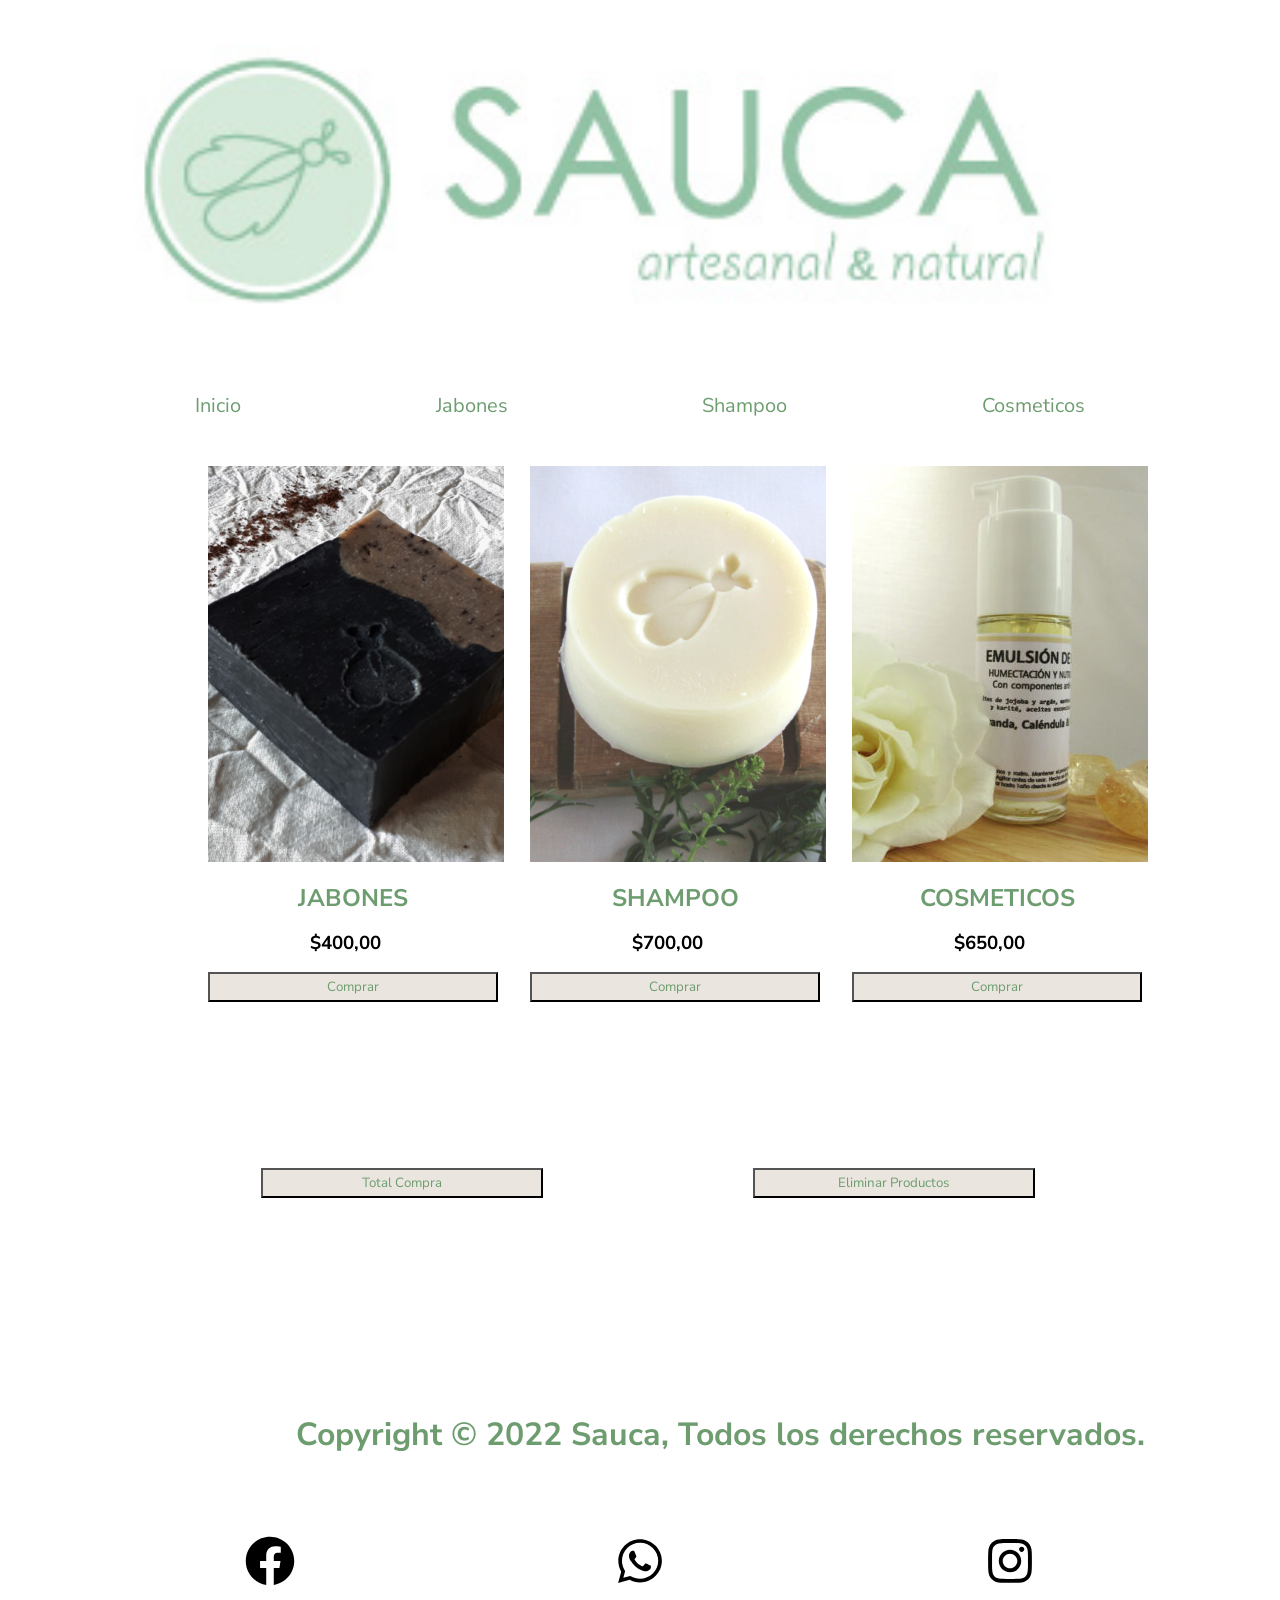
==== index.html @ 309050f0 "Primer entrega del Proyecto" ====
<!DOCTYPE html>
<html lang="en">
<head>
    <meta charset="UTF-8">
    <meta http-equiv="X-UA-Compatible" content="IE=edge">
    <meta name="viewport" content="width=device-width, initial-scale=1.0">
    <title>Home - Sauca</title>
    <link rel="icon" href="iconos/sauca-logo.jpeg" style="width: 100px; height: 100px">
    <meta name="keywords" content="artesanal, natural, belleza, cosmeticos, cosmetico, jabones, shampoo, esecencias, cuidados, salud, serum, capilar, ungüento, bàlsamo,jabonera, sahúmo, higiene"/>
    <meta name="description" content="pagina dedicada al cuidado personal y la salud de la piel y el cuero cabelludo. Encontrarás productos naturales y saludables de primer nivel">
    <link rel="stylesheet" href="./stylesheet.css">
    <link rel="preconnect" href="https://fonts.googleapis.com">
    <link rel="preconnect" href="https://fonts.gstatic.com" crossorigin>
    <link href="https://fonts.googleapis.com/css2?family=Nunito+Sans:wght@300&display=swap" rel="stylesheet">
</head>

<body>
    <header>
        <img class="imagen_principal"src="./iconos/sauca-logo.jpeg" alt="logosauca"> 
        <div class="lista_header">
            <ul class="lista_paginas
            ">
                <li class="lista_inicio">
                    <a href="./index.html">Inicio</a>
                </li>
                <li class="lista_jabones">
                    <a href="./jabones.html">Jabones</a>
                </li>
                <li class="lista_shampoo">
                    <a href="./shampoo.html">Shampoo</a>
                </li>
                <li class="lista_cosmetica">
                    <a href="./cosmeticos.html">Cosmeticos</a>
                </li>
            </ul>
        </div>
    </header>


    <section class="grid_productos">
        <div class="contenedor_jabones">
            <img src="./imagenes/jabon-artesanal.jpg" alt="jabón-artesanal">
            <img class="top" src="./imagenes/jabon-exfoliante.png" alt="jabon-exfoliante">
            <h2 class="jabones">JABONES</h2>
            <h3>$400,00</h3>
            <button class="addToCart" onclick="agregarAlCarrito(productos[0]) "type="button" style="width: 100%; color: #6d9c6f; background-color: #eae6df; height: 30px;">Comprar</button>
        </div>
        
        <div class="contenedor_champu">
            <img src="./imagenes/c-graso-ng.png" alt="champú-graso">
            <img class="top_champu" src="./imagenes/jabon-sensible.png" alt="champú-solido">
            <h2 class="shampoo">SHAMPOO</h2>
            <h3>$700,00</h3>
            <button class="addToCart" onclick="agregarAlCarrito(productos[1])" type="button" style="width: 100%; color: #6d9c6f; background-color: #eae6df; height: 30px;">Comprar</button>
        </div>

        <div class="contenedor_otros">
            <img src="./imagenes/balsamo-labial.png" alt="bálsamo-labial">
            <img class="top_cosmeticos" src="./imagenes/emulsion-dia.jpeg" alt="emulsión">
            <h2 class="cosmeticos">COSMETICOS</h2>
            <h3>$650,00</h3>
            <button class="addToCart" onclick="agregarAlCarrito(productos[2])" type="button" style="width: 100%; color: #6d9c6f; background-color: #eae6df; height: 30px;">Comprar</button>
        </div>

   
    </section>   

    <section class="botones">
        <div class="total">
            <button class="totalCompra" onclick="Compra()" type="button" style= "color: #6d9c6f; background-color: #eae6df;">Total Compra</button>
        </div>

        <div class="borrar">
            <button class="borrarCompra" onclick="borrarCarrito()" type="button" style= "color: #6d9c6f; background-color: #eae6df;">Eliminar Productos</button>
        </div>
    </section>

<footer>
    <h1 class="copyright">Copyright © 2022 Sauca, Todos los derechos reservados.</h1>
    <div class="flex__redessociales">
        <a href="https://www.facebook.com/sauca.artesanalynatural" target="_blank">
            <img src="./iconos/facebook.svg" class="iconos__redessociales">
        </a>
        <a href="https://whatsapp.com" target="_blank">
            <img src="./iconos/whatsapp.svg" class="iconos__redessociales">
        </a>
        <a href="https://www.instagram.com/sauca.artesanalynatural/" target="_blank">
            <img src="./iconos/instagram.svg"class="iconos__redessociales">
        </a>
    </div>
</footer>
<script src="./saucajs.js"></script>
</body>
</html>
---- stylesheet.css ----
* {
    margin: 0;
    padding: 0;
    font-family: 'Nunito Sans', sans-serif; };

/*  INDEX  */

body{
    background-color: #6d9c6f;
}

header {
    display: flex !important;
    height: 50vh;
    flex-direction: column;
    width: 100%;
}

.imagen_principal {
    width: 118vh;
    height: 30vh;
    margin: auto;
    align-items: center;
    display: flex;
}

.lista_paginas {
    display: flex;
    width: 100%;
    justify-content: space-evenly;
    align-items: center;
    height: 10vh;
}

.lista_paginas li {
    list-style: none;
    font-size: 20px;
}

.lista_paginas li a {
    color: #6d9c6f;
    text-decoration: none;

}

.lista_paginas li a:hover{
    color: rgb(99, 128, 88);
    transition: all 0.6s;
    font-size: 30px;

}

h3{
  margin-left: 35% !important;
  margin: 1rem;
}


.contenedor_jabones {
    position: relative;
    height: 290px;
    width: 290px;
    margin: 50px 20px;
    float: left;
  }
  
  .contenedor_jabones img {
    position: absolute;
    left: 0;
    transition: opacity 1.5s ease-in-out;
  }
  
  .contenedor_jabones img.top:hover {
    opacity: 0;
  }

  .contenedor_champu {
    position: relative;
    height: 290px;
    width: 290px;
    margin: 50px 20px;
    float: left;
  }
  
  .contenedor_champu img {
    position: absolute;
    left: 0;
    transition: opacity 1.5s ease-in-out;
  }
  
  .contenedor_champu img.top_champu:hover {
    opacity: 0;
  }

  .contenedor_otros {
    position: relative;
    height: 290px;
    width: 290px;
    margin: 50px 20px;
    float: left;
  }
  
  .contenedor_otros img {
    position: absolute;
    left: 0;
    transition: opacity 1.5s ease-in-out;
  }
  
  .contenedor_otros img.top_cosmeticos:hover {
    opacity: 0;
  }

.grid_productos{
  display: flex;
  width: 100%;
  margin-left: 15vw
}

.grid_productos div {
    margin: 1rem;
}

.grid_productos h2 {
    width: 100%;
    width: 100%;
    align-items: center;
    display: flex;
    justify-content: center;
    margin-top: 26rem;
    color: #6d9c6f
}

.jabones{
    margin-left: auto;
}

.addToCart:hover{
  color: rgb(99, 128, 88);
    transition: all 0.6s;
    font-size: 15px;
}

.shampoo{
margin-left: auto;
}

.cosmeticos{
margin-left: auto;
}

.botones{
  display: flex;
  width: 100%;
  justify-content: space-evenly;
  margin-top: 4vh;
  margin-left: 4vw;
}



.totalCompra {
    margin-left: 16px;
    color: #6d9c6f;
    background-color: #eae6df;
    height: 30px;
    width: 22vw;
}

.total{
  margin-top: 40vh;

}

.borrarCompra {
  margin-left: 16px;
  color: #6d9c6f;
  background-color: #eae6df;
  height: 30px;
  width: 22vw;
}

.borrar{
margin-top: 40vh;
margin-right: 8vw;
}

footer{
    flex-direction: column;
    display: flex;
    width: 100%;
    position: absolute;
    margin-top: 15vh;

}

.copyright{
    display: flex;
    width: 100%;
    justify-content: center;
    margin: 5rem;
    color: #6d9c6f
}

.flex__redessociales {
    display: flex;
    display: flex;
    justify-content: space-evenly;
}

.flex__redessociales img a:hover{
    color: rgb(99, 128, 88);
    transition: all 0.6s;
    font-size: 30px;
   
}

.flex__redessociales img {
    width: 200px;
    height: 50px;
    margin-bottom: 2rem;
}
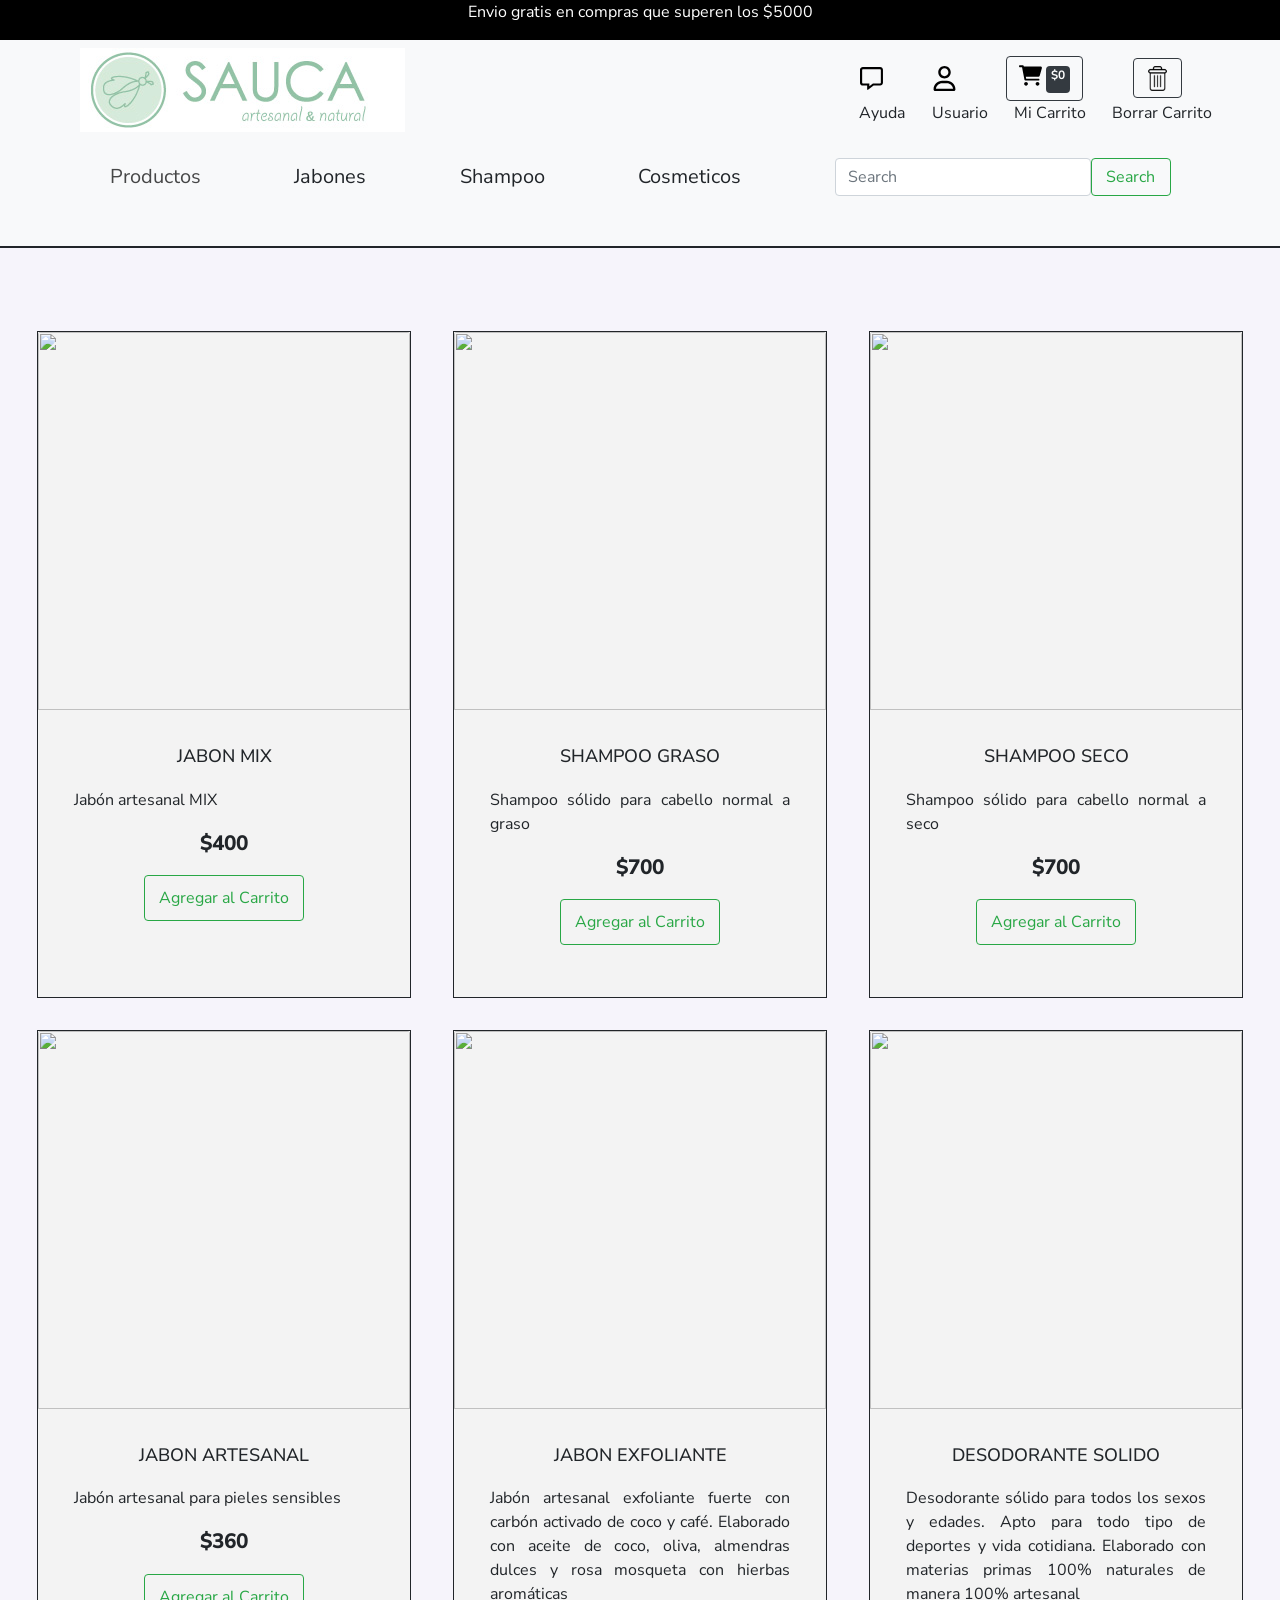
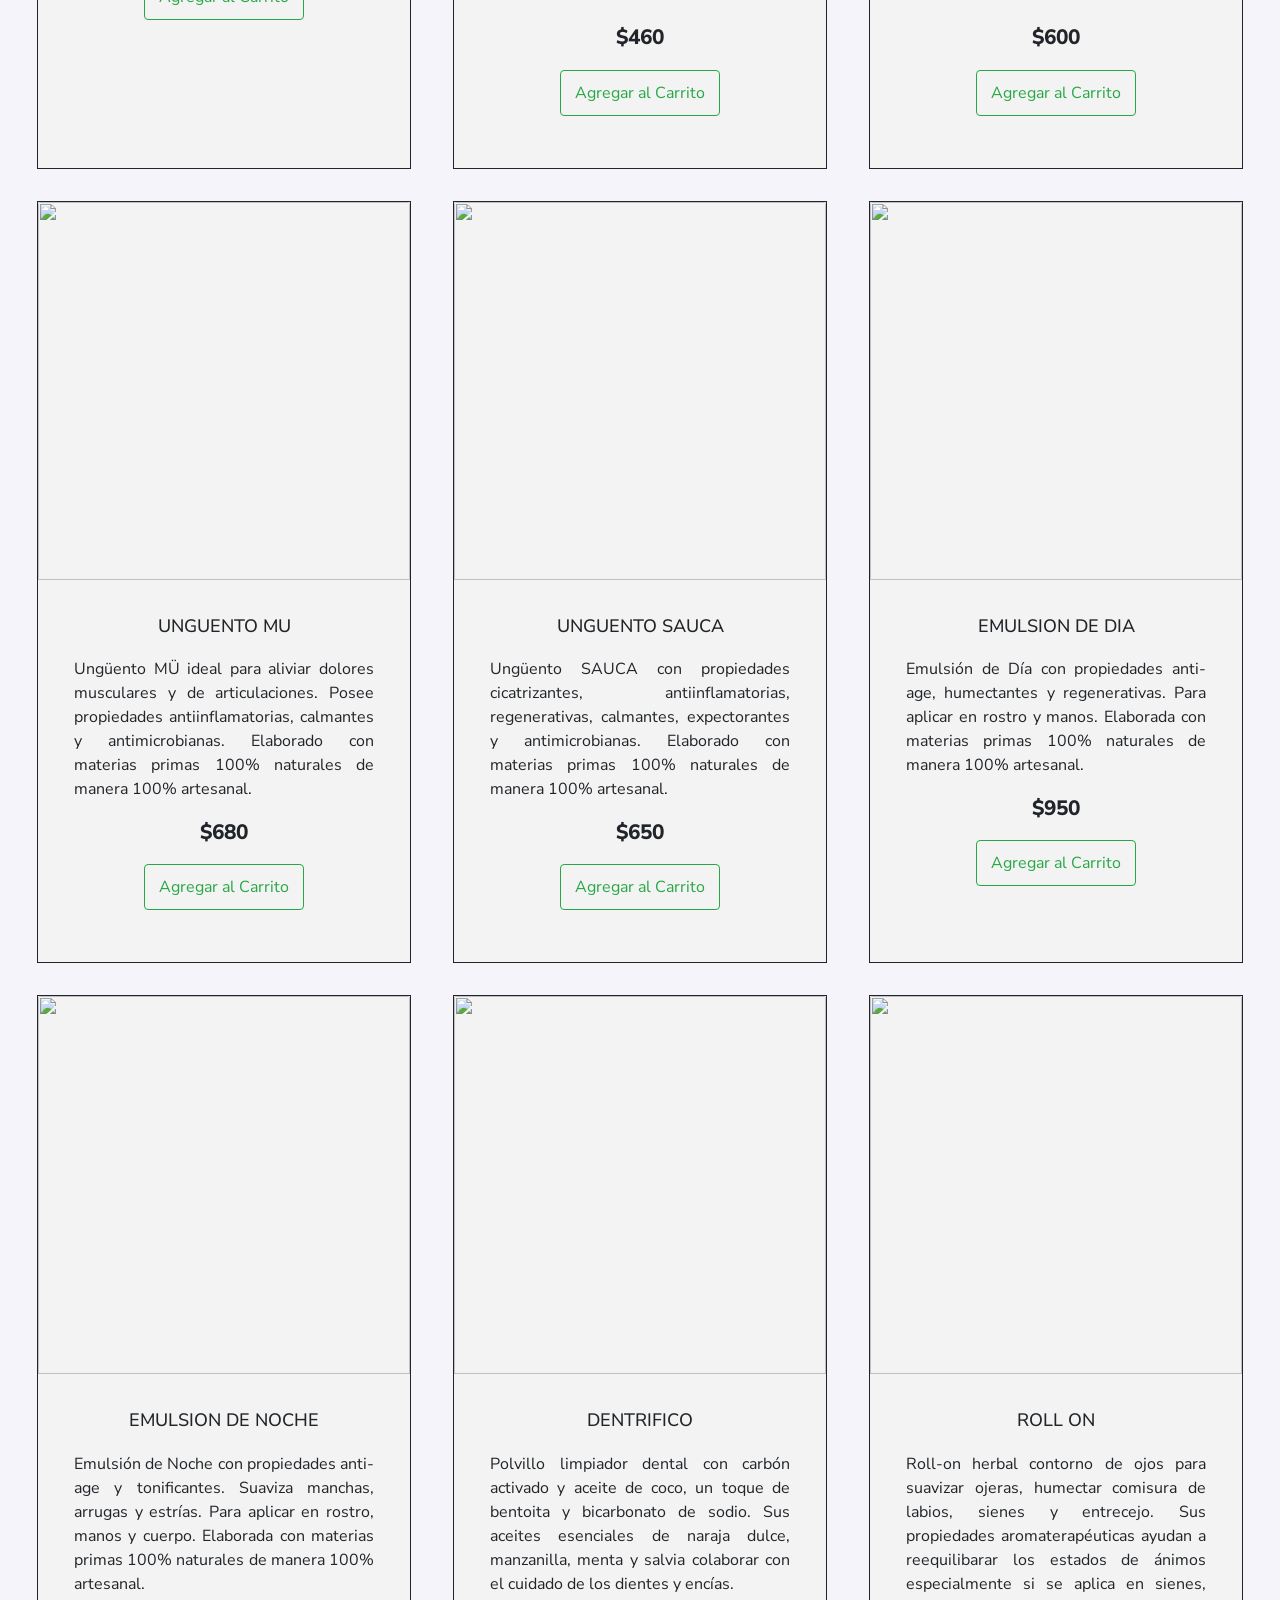
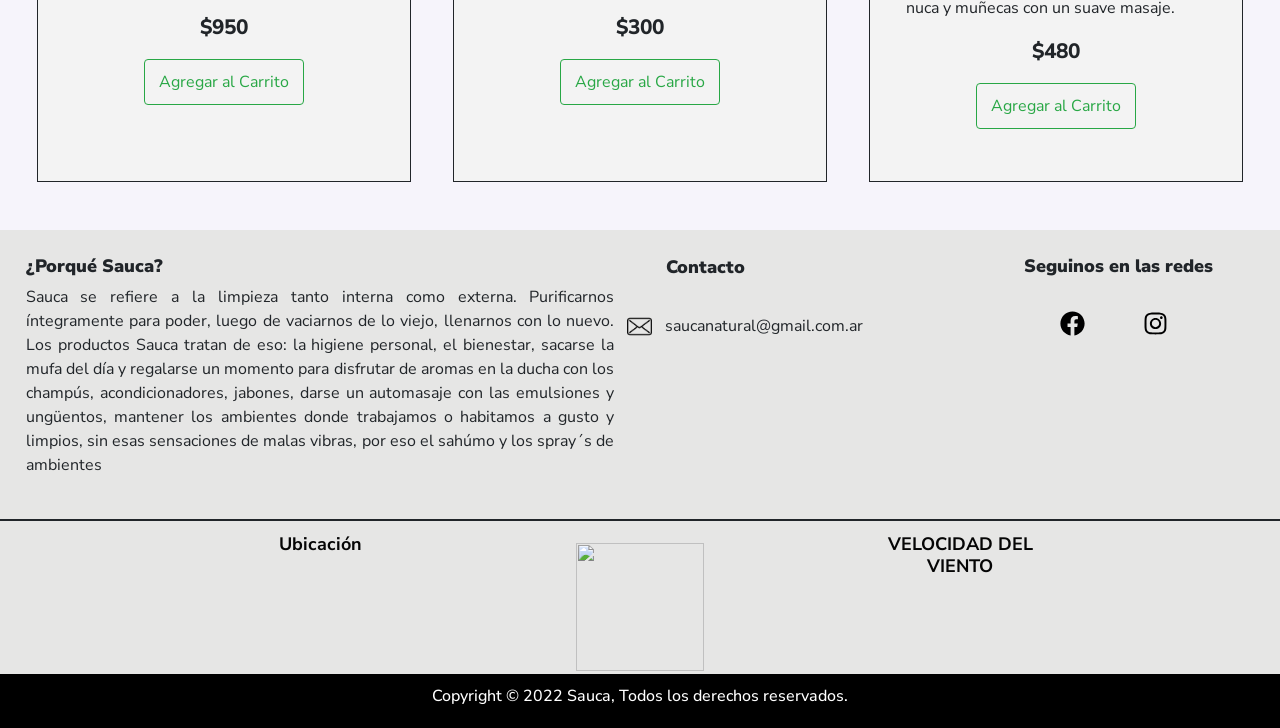
==== commit fb8fbd41: "Proyecto Final Sauca" ====
--- a/index.html
+++ b/index.html
@@ -12,83 +12,162 @@
     <link rel="preconnect" href="https://fonts.googleapis.com">
     <link rel="preconnect" href="https://fonts.gstatic.com" crossorigin>
     <link href="https://fonts.googleapis.com/css2?family=Nunito+Sans:wght@300&display=swap" rel="stylesheet">
+    <link rel="stylesheet" href="https://cdn.jsdelivr.net/npm/bootstrap@4.1.3/dist/css/bootstrap.min.css" integrity="sha384-MCw98/SFnGE8fJT3GXwEOngsV7Zt27NXFoaoApmYm81iuXoPkFOJwJ8ERdknLPMO" crossorigin="anonymous">
+    <script src="./sweatAlert/sweetalert2.min.js"></script>
+    <link rel="stylesheet" href="./sweatAlert/sweetalert2.css">
+    <script src="./sauca.js" defer></script>
+    
 </head>
 
 <body>
+    
     <header>
-        <img class="imagen_principal"src="./iconos/sauca-logo.jpeg" alt="logosauca"> 
-        <div class="lista_header">
-            <ul class="lista_paginas
-            ">
-                <li class="lista_inicio">
-                    <a href="./index.html">Inicio</a>
-                </li>
-                <li class="lista_jabones">
-                    <a href="./jabones.html">Jabones</a>
-                </li>
-                <li class="lista_shampoo">
-                    <a href="./shampoo.html">Shampoo</a>
-                </li>
-                <li class="lista_cosmetica">
-                    <a href="./cosmeticos.html">Cosmeticos</a>
-                </li>
-            </ul>
+        <div class="promocion">
+            <p>Envio gratis en compras que superen los $5000</p>
         </div>
+        <nav class="navbar bg-light">
+            <div class="imagen_principal">
+                <img class="imagen_principal" src="./iconos/sauca-logo.jpeg"alt="logosauca">
+            </div>
+
+            <div class="utilities">
+                <div class="iconos_utilities">    
+                    <img src="./iconos/message-regular.svg" class="icono_ayuda">
+                    <img src="./iconos/user-regular.svg" class="icono_usuario">
+                    <div class="d-flex">
+                        <button class="btn btn-outline-dark"
+                        type="button" data-toggle="modal" data-target="#modal_carrito" onclick="handleModalCarrito()">
+                            <i class="bi-cart-fill me-1"></i><img src="./iconos/cart-shopping-solid.svg">
+                            <span id="total_carrito" class="badge bg-dark text-white ms-1 rounded-pill">0</span>
+                        </button>
+                        
+                    </div>
+                    <button class="btn btn-outline-dark"><img class="trash_icono" src="./iconos/delete.png" id="borrar_carrito">
+                    </button>
+                    <div class="modal fade" id="modal_carrito" tabindex="-1" role="dialog" aria-labelledby="modal_carritoTitle" aria-hidden="true">
+                        <div class="modal-dialog modal-dialog-centered" role="document">
+                          <div class="modal-content">
+                            <div class="modal-header">
+                              <h5 class="modal-title" id="exampleModalLongTitle">Tu Carrito</h5>
+                              <button type="button" class="close" data-dismiss="modal" aria-label="Close">
+                                <span aria-hidden="true">&times;</span>
+                              </button>
+                            </div>
+                            <table id="modal-body" class="table">
+                              <thead>
+                                <tr>
+                                    <th>Nombre</th>
+                                    <th>Cantidad</th>
+                                    <th>Precio</th>
+                                    <th>Precio/Unidad</th>
+                                </tr>
+                              </thead>
+                              <tbody id="modal-content">
+
+                              </tbody>
+                            </table>
+                            <div class="modal-footer">
+                              <button type="button" class="btn btn-secondary" data-dismiss="modal">Cerrar</button>
+                              <button type="button" class="btn btn-outline-success" onclick="Compra()">Total Carrito</button>
+                            </div>
+                          </div>
+                        </div>
+                    </div>
+                </div>
+                <div class="texto_utilities">
+                    <span class="ayuda">Ayuda</span>
+                    <span class="usuario">Usuario</span>
+                    <span class="carritoIcono">Mi Carrito</span>
+                    <span class="trash">Borrar Carrito</span>
+                </div>
+            </div>
+
+            
+            <div id="lista_header">
+                <ul class="lista_paginas">
+                    <li class="lista_inicio"><a href="./index.html">Productos</a></li>
+                    <li class="lista_jabones">
+                        <a id="todosJabones" onclick="filtrarProductosCategoria('jabones')">Jabones</a></li>
+                    <li class="lista_shampoo">
+                        <a id="todosShampoo" onclick="filtrarProductosCategoria('shampoos')">Shampoo</a></li>
+                    <li class="lista_cosmetica">
+                        <a id="todosCosmeticos" onclick="filtrarProductosCategoria('cosmeticos')">Cosmeticos</a></li>
+                    <form class="d-flex" role="search" id="buscar_productos_form">
+                        <input class="form-control me-2" type="search" placeholder="Search" aria-label="Search" style="width: 20vw" id="buscar_productos_input">
+                        <button class="btn btn-outline-success" type="submit" style="width: 5rem" onclick="buscadorProductos()">Search</button>
+                    </form>
+                </ul>
+            </div>
+          </nav>
     </header>
+  
+    <section id="card_productos">
+    </section>
 
+    <!--
+                <button class="btn btn-outline-success" id="borrar_carrito" type="button" style="width: 5rem">Borrar Carrito</button>
+    -->    
 
-    <section class="grid_productos">
-        <div class="contenedor_jabones">
-            <img src="./imagenes/jabon-artesanal.jpg" alt="jabón-artesanal">
-            <img class="top" src="./imagenes/jabon-exfoliante.png" alt="jabon-exfoliante">
-            <h2 class="jabones">JABONES</h2>
-            <h3>$400,00</h3>
-            <button class="addToCart" onclick="agregarAlCarrito(productos[0]) "type="button" style="width: 100%; color: #6d9c6f; background-color: #eae6df; height: 30px;">Comprar</button>
+<footer>
+
+  
+    <section class="grid_container">   
+            
+        <div class="descripcion_sauca">
+            <h2><strong>¿Porqué Sauca?</strong></h2>
+            <p>Sauca se refiere a la limpieza tanto interna como externa. Purificarnos íntegramente para poder, luego de vaciarnos de lo viejo, llenarnos con lo nuevo. 
+            Los productos Sauca tratan de eso: la higiene personal, el bienestar, sacarse la mufa del día y regalarse un momento para disfrutar de aromas en la ducha con los champús, acondicionadores, jabones, darse un automasaje con las emulsiones y ungüentos, mantener los ambientes donde trabajamos o habitamos a gusto y limpios, sin esas sensaciones de malas vibras, por eso el sahúmo y los spray´s de ambientes</p>
         </div>
-        
-        <div class="contenedor_champu">
-            <img src="./imagenes/c-graso-ng.png" alt="champú-graso">
-            <img class="top_champu" src="./imagenes/jabon-sensible.png" alt="champú-solido">
-            <h2 class="shampoo">SHAMPOO</h2>
-            <h3>$700,00</h3>
-            <button class="addToCart" onclick="agregarAlCarrito(productos[1])" type="button" style="width: 100%; color: #6d9c6f; background-color: #eae6df; height: 30px;">Comprar</button>
+         
+        <div class="contacto"> 
+            <h2><strong>Contacto</strong></h2>
+            <div class="email">
+                <ul class="contacto_direcciones">
+                    <img src="./iconos/mensaje.png" alt="mensaje">
+                    <p> saucanatural@gmail.com.ar</p>
+                </ul>
+            </div>
         </div>
 
-        <div class="contenedor_otros">
-            <img src="./imagenes/balsamo-labial.png" alt="bálsamo-labial">
-            <img class="top_cosmeticos" src="./imagenes/emulsion-dia.jpeg" alt="emulsión">
-            <h2 class="cosmeticos">COSMETICOS</h2>
-            <h3>$650,00</h3>
-            <button class="addToCart" onclick="agregarAlCarrito(productos[2])" type="button" style="width: 100%; color: #6d9c6f; background-color: #eae6df; height: 30px;">Comprar</button>
+        <div class="redes_sociales">
+            <h2><strong>Seguinos en las redes</strong></h2>
+                <div class="redes_iconos">
+                    <a href="https://www.facebook.com/sauca.artesanalynatural" target="_blank">
+                    <img src="./iconos/facebook.svg" class="iconos__redessociales"></a>
+                    <a href="https://www.instagram.com/sauca.artesanalynatural/" target="_blank">
+                    <img src="./iconos/instagram.svg"class="iconos__redessociales"></a>
+                </div>
         </div>
-
-   
-    </section>   
-
-    <section class="botones">
-        <div class="total">
-            <button class="totalCompra" onclick="Compra()" type="button" style= "color: #6d9c6f; background-color: #eae6df;">Total Compra</button>
-        </div>
-
-        <div class="borrar">
-            <button class="borrarCompra" onclick="borrarCarrito()" type="button" style= "color: #6d9c6f; background-color: #eae6df;">Eliminar Productos</button>
+    </section>  
+    
+    <section id="weather_section">
+        <div id="contenedor_weather">
+            <div id="caja1">
+                <h2 id="ubicacion">Ubicación</h2>
+                <h2 id="temperatura_valor"></h1>
+                
+            </div>
+            <div id="caja2">
+                <div class="weather">
+                <img id="iconoAnimado" src="" alt="" height="128px"!important width="128px"!important>
+                </div>
+                <h2 id="temperatura_descripcion"></h2>
+                
+            </div>
+            <div id="caja3">
+                <h2>VELOCIDAD DEL VIENTO</h3>
+                <h2 id="viento_velocidad"></h2>
+            </div>
         </div>
     </section>
-
-<footer>
-    <h1 class="copyright">Copyright © 2022 Sauca, Todos los derechos reservados.</h1>
-    <div class="flex__redessociales">
-        <a href="https://www.facebook.com/sauca.artesanalynatural" target="_blank">
-            <img src="./iconos/facebook.svg" class="iconos__redessociales">
-        </a>
-        <a href="https://whatsapp.com" target="_blank">
-            <img src="./iconos/whatsapp.svg" class="iconos__redessociales">
-        </a>
-        <a href="https://www.instagram.com/sauca.artesanalynatural/" target="_blank">
-            <img src="./iconos/instagram.svg"class="iconos__redessociales">
-        </a>
+    
+    <div class="titulo">
+        <h1 class="copyright">Copyright © 2022 Sauca, Todos los derechos reservados.</h1>
     </div>
+ 
 </footer>
-<script src="./saucajs.js"></script>
+<script src="https://code.jquery.com/jquery-3.3.1.slim.min.js" integrity="sha384-q8i/X+965DzO0rT7abK41JStQIAqVgRVzpbzo5smXKp4YfRvH+8abtTE1Pi6jizo" crossorigin="anonymous"></script>
+<script src="https://cdn.jsdelivr.net/npm/popper.js@1.14.3/dist/umd/popper.min.js" integrity="sha384-ZMP7rVo3mIykV+2+9J3UJ46jBk0WLaUAdn689aCwoqbBJiSnjAK/l8WvCWPIPm49" crossorigin="anonymous"></script>
+<script src="https://cdn.jsdelivr.net/npm/bootstrap@4.1.3/dist/js/bootstrap.min.js" integrity="sha384-ChfqqxuZUCnJSK3+MXmPNIyE6ZbWh2IMqE241rYiqJxyMiZ6OW/JmZQ5stwEULTy" crossorigin="anonymous"></script>
 </body>
 </html>
--- a/stylesheet.css
+++ b/stylesheet.css
@@ -1,32 +1,100 @@
 * {
     margin: 0;
     padding: 0;
-    font-family: 'Nunito Sans', sans-serif; };
+    font-family: 'Nunito Sans', sans-serif; }
 
 /*  INDEX  */
 
 body{
-    background-color: #6d9c6f;
-}
+    background: #f6f4fb !important;
+}
+
+ /*  HEADER  */
 
 header {
     display: flex !important;
-    height: 50vh;
-    flex-direction: column;
+    height: 35vh;
+    width: 100%;
+    flex-direction: column;
+    background-color: #f6f4fb !important;
+}
+
+.promocion{
+    background-color: black;
+    color: white;
+    
+}
+
+.promocion p{
+    align-items: center;
+    text-align: center;
     width: 100%;
 }
 
 .imagen_principal {
-    width: 118vh;
-    height: 30vh;
-    margin: auto;
-    align-items: center;
-    display: flex;
+    margin-left: 2rem;
+}
+
+.utilities{
+    margin-right: 5rem;
+    width: 30%;
+    display: flex;
+    flex-direction: column;
+}
+
+.iconos_utilities{
+    align-items: center;
+    width: 33vw;
+    display: inline-flex;
+    justify-content: space-evenly;
+    
+}
+
+.texto_utilities{
+    width: 100%;
+    display: flex;
+    justify-content: space-evenly;
+    margin-left: 23px;
+}
+
+.utilities img {
+    width: 23px;
+    height: 25px;
+    
+}
+
+.trash{
+    margin-right: -2rem;
+}
+
+.trash_icono:hover{
+    color: rgb(99, 128, 88);
+    transition: all 0.6s;
+    font-size: 30px;
+}
+
+#total_carrito{
+    text-align: center;
+    height: 3vh;
+}
+
+.container-fluid{
+    display: flex;
+    align-items: center;
+}
+
+.container-fluid h1{
+    margin-right: 28vw;
+    color: #4e6e4fbf;
+}
+
+#lista_header {
+    width: 100% !important;
 }
 
 .lista_paginas {
     display: flex;
-    width: 100%;
+    width: 100% !important;
     justify-content: space-evenly;
     align-items: center;
     height: 10vh;
@@ -38,7 +106,7 @@
 }
 
 .lista_paginas li a {
-    color: #6d9c6f;
+    color: #0b0b0bbf;
     text-decoration: none;
 
 }
@@ -50,172 +118,270 @@
 
 }
 
-h3{
-  margin-left: 35% !important;
-  margin: 1rem;
-}
-
-
-.contenedor_jabones {
-    position: relative;
-    height: 290px;
-    width: 290px;
-    margin: 50px 20px;
-    float: left;
-  }
+.navbar {
+    border: black;
+    border-block-end: solid;
+    border-block-end-width: 2px;
+}
+
+#form {
+    width: 30vw;
+}
+
+#form input{
+    width: 40vw !important;
+}
+
+/*  Cards  */
+
+#card_productos{
+    display: flex;
+    padding: 1rem;
+    height: 100%;
+    flex-wrap: wrap;
+    width: 100%;
+    margin: auto;
+    justify-content: space-around;
+    
+    
+}
+
+#card-productos{
+border-style: solid;
+border-width: 1px;
+background-color: #f3f3f3;
+}
+
+h2{
+font-size: 18px !important;
+}
+
+#card_productos div {
+    display: flex;
+    flex-direction: column;
+    margin-bottom: 2rem;
+}
+
+#card_productos img {
+    width: 100%;
+    height: 42vh;
+    align-self: center;
+}
+
+#carrito{
+    border: black;
+    border-block-end: solid;
+    border-block-end-width: 2px;
+}
+
+.card-text {
+    width: 300px;
+    text-align: justify;
+    margin-top: 8px;
+}
+
+.card-price {
+    font-weight: 800;
+    font-size: 1.3rem;
+}
+
+.card-body{
+    align-items: center;
+    margin: 1rem;
+}
+
+#boton_carrito{
+    width: 10rem !important;
+    padding: 10px;
+    position: bottom;
+}
+
+#carrito{
+    width: 100%;
+    display: flex;
+}
+
+.list-group{
+    align-items: center;
+    width: 100%;
+    background-color: #f6f4fb ;
+}
+
+.list-group li{
+    width: 100%;
+    background-color: #f6f4fb;
+    border: none;
+}
+
+.list-group button{
+    width: 18rem !important;
+    margin: 1rem;
+}
+
+.lista_productos{
+    margin: 2vw;
+}
+
+
+/* MODAL */
+
+#eliminar_producto{
+border:none;
+background-color: white;
+}
+
+/*  FOOTER  */
+
+footer{
+    background-color: #e6e6e5
+}
+
+footer img {
+    width: 25px;
+    height: 25px;
+
+}
+
+footer h2{
+    font-weight: bold;
+    font-size: 20px;
+}
+
+.sobre_sauca{
+    align-items: center;
+    text-align: justify;
+}
+
+.contacto{
+    justify-content: space-around;
+    width: 100%;
+    margin-top: 3vh;
+    width: 100%;
+}
+
+.contacto h2{
+    margin-left: 2vw;
+    font-size: 20px;
+}
+
+.contacto_direcciones{
+    display: flex;
+}
+
+.contacto_direcciones img{
+    margin-right: 1vw;
+    margin-top: 3vh;
+    margin-left: -1vw
+}
+
+.contacto_direcciones p{
+    margin-top: 3vh;
+}
+
+.redes_sociales{
+    margin-top: 2vw;
+    width: 100%;
+    display: flex;
+    flex-direction: column;
+}
+
+.redes_sociales h2{
+    font-size: 20px;
+}
+
+.redes_iconos{
+    padding: 1rem;
+    width: 100%;
+    display: flex;
+    justify-content: space-evenly;
+    margin-left: -3vw;
+    margin-top: 1vh;
+}
+
+#weather_section {
+    height: 17vh;
+    display: flex;
+    flex-direction: column;
+    align-items: center;
+    justify-content: center;
+    background-color: #e6e6e5;
+}
+
+#contenedor_weather {
+    text-align: center;
+    display: grid;
+    grid-template-columns: 1fr 1fr 1fr;
+    grid-gap: 120px;
+}
+
+#caja1, #caja2, #caja3 {
+    display: inline-block;
+    text-align: center;
+    vertical-align: middle;
+    width: 200px;
+    height: 100px;
+}
+
+#caja1{
+    color: #050505;
+    height: 14vh;
+}
+
+#temperatura_valor{
+    margin-top: 3vh;
+}
+
+#caja2{
+    color: #050505;
+    height: 14vh;
+}
+
+#caja3{
+    color: #050505;
+    height: 14vh;
+}
+
+#viento_velocidad{
+    margin-top: 3vh;
+}
+
+.weather{
+    height: 1vh;
+}
+
+#iconoAnimado{
+    width: 128px!important;
+    height: 128px!important;
+    margin-top: 1vh;
+}
+
+.grid_container {
+    width: 100%;
+    display: grid;
+    grid-template-columns: 50% 30% 20%;
+    border: black;
+    border-block-end: solid;
+    border-block-end-width: 2px;
   
-  .contenedor_jabones img {
-    position: absolute;
-    left: 0;
-    transition: opacity 1.5s ease-in-out;
-  }
-  
-  .contenedor_jabones img.top:hover {
-    opacity: 0;
-  }
-
-  .contenedor_champu {
-    position: relative;
-    height: 290px;
-    width: 290px;
-    margin: 50px 20px;
-    float: left;
-  }
-  
-  .contenedor_champu img {
-    position: absolute;
-    left: 0;
-    transition: opacity 1.5s ease-in-out;
-  }
-  
-  .contenedor_champu img.top_champu:hover {
-    opacity: 0;
-  }
-
-  .contenedor_otros {
-    position: relative;
-    height: 290px;
-    width: 290px;
-    margin: 50px 20px;
-    float: left;
-  }
-  
-  .contenedor_otros img {
-    position: absolute;
-    left: 0;
-    transition: opacity 1.5s ease-in-out;
-  }
-  
-  .contenedor_otros img.top_cosmeticos:hover {
-    opacity: 0;
-  }
-
-.grid_productos{
-  display: flex;
-  width: 100%;
-  margin-left: 15vw
-}
-
-.grid_productos div {
-    margin: 1rem;
-}
-
-.grid_productos h2 {
-    width: 100%;
-    width: 100%;
+}
+
+.descripcion_sauca{
+    height: 100%;
+    margin: 2vw;
+}
+
+.descripcion_sauca p{
+    text-align: justify;
+}
+
+.titulo{
+    background-color: black;
+    height: 6vh;
     align-items: center;
     display: flex;
     justify-content: center;
-    margin-top: 26rem;
-    color: #6d9c6f
-}
-
-.jabones{
-    margin-left: auto;
-}
-
-.addToCart:hover{
-  color: rgb(99, 128, 88);
-    transition: all 0.6s;
-    font-size: 15px;
-}
-
-.shampoo{
-margin-left: auto;
-}
-
-.cosmeticos{
-margin-left: auto;
-}
-
-.botones{
-  display: flex;
-  width: 100%;
-  justify-content: space-evenly;
-  margin-top: 4vh;
-  margin-left: 4vw;
-}
-
-
-
-.totalCompra {
-    margin-left: 16px;
-    color: #6d9c6f;
-    background-color: #eae6df;
-    height: 30px;
-    width: 22vw;
-}
-
-.total{
-  margin-top: 40vh;
-
-}
-
-.borrarCompra {
-  margin-left: 16px;
-  color: #6d9c6f;
-  background-color: #eae6df;
-  height: 30px;
-  width: 22vw;
-}
-
-.borrar{
-margin-top: 40vh;
-margin-right: 8vw;
-}
-
-footer{
-    flex-direction: column;
-    display: flex;
-    width: 100%;
-    position: absolute;
-    margin-top: 15vh;
-
-}
-
-.copyright{
-    display: flex;
-    width: 100%;
-    justify-content: center;
-    margin: 5rem;
-    color: #6d9c6f
-}
-
-.flex__redessociales {
-    display: flex;
-    display: flex;
-    justify-content: space-evenly;
-}
-
-.flex__redessociales img a:hover{
-    color: rgb(99, 128, 88);
-    transition: all 0.6s;
-    font-size: 30px;
-   
-}
-
-.flex__redessociales img {
-    width: 200px;
-    height: 50px;
-    margin-bottom: 2rem;
+}
+.titulo h1{
+    font-size: 16px!important;
+    color: white;
 }
--- a/sweatAlert/sweetalert2.css
+++ b/sweatAlert/sweetalert2.css
@@ -0,0 +1,1447 @@
+.swal2-popup.swal2-toast {
+  box-sizing: border-box;
+  grid-column: 1/4 !important;
+  grid-row: 1/4 !important;
+  grid-template-columns: 1fr 99fr 1fr;
+  padding: 1em;
+  overflow-y: hidden;
+  background: #fff;
+  box-shadow: 0 0 1px hsla(0deg, 0%, 0%, 0.075), 0 1px 2px hsla(0deg, 0%, 0%, 0.075), 1px 2px 4px hsla(0deg, 0%, 0%, 0.075), 1px 3px 8px hsla(0deg, 0%, 0%, 0.075), 2px 4px 16px hsla(0deg, 0%, 0%, 0.075);
+  pointer-events: all;
+}
+.swal2-popup.swal2-toast > * {
+  grid-column: 2;
+}
+.swal2-popup.swal2-toast .swal2-title {
+  margin: 0.5em 1em;
+  padding: 0;
+  font-size: 1em;
+  text-align: initial;
+}
+.swal2-popup.swal2-toast .swal2-loading {
+  justify-content: center;
+}
+.swal2-popup.swal2-toast .swal2-input {
+  height: 2em;
+  margin: 0.5em;
+  font-size: 1em;
+}
+.swal2-popup.swal2-toast .swal2-validation-message {
+  font-size: 1em;
+}
+.swal2-popup.swal2-toast .swal2-footer {
+  margin: 0.5em 0 0;
+  padding: 0.5em 0 0;
+  font-size: 0.8em;
+}
+.swal2-popup.swal2-toast .swal2-close {
+  grid-column: 3/3;
+  grid-row: 1/99;
+  align-self: center;
+  width: 0.8em;
+  height: 0.8em;
+  margin: 0;
+  font-size: 2em;
+}
+.swal2-popup.swal2-toast .swal2-html-container {
+  margin: 0.5em 1em;
+  padding: 0;
+  font-size: 1em;
+  text-align: initial;
+}
+.swal2-popup.swal2-toast .swal2-html-container:empty {
+  padding: 0;
+}
+.swal2-popup.swal2-toast .swal2-loader {
+  grid-column: 1;
+  grid-row: 1/99;
+  align-self: center;
+  width: 2em;
+  height: 2em;
+  margin: 0.25em;
+}
+.swal2-popup.swal2-toast .swal2-icon {
+  grid-column: 1;
+  grid-row: 1/99;
+  align-self: center;
+  width: 2em;
+  min-width: 2em;
+  height: 2em;
+  margin: 0 0.5em 0 0;
+}
+.swal2-popup.swal2-toast .swal2-icon .swal2-icon-content {
+  display: flex;
+  align-items: center;
+  font-size: 1.8em;
+  font-weight: bold;
+}
+.swal2-popup.swal2-toast .swal2-icon.swal2-success .swal2-success-ring {
+  width: 2em;
+  height: 2em;
+}
+.swal2-popup.swal2-toast .swal2-icon.swal2-error [class^=swal2-x-mark-line] {
+  top: 0.875em;
+  width: 1.375em;
+}
+.swal2-popup.swal2-toast .swal2-icon.swal2-error [class^=swal2-x-mark-line][class$=left] {
+  left: 0.3125em;
+}
+.swal2-popup.swal2-toast .swal2-icon.swal2-error [class^=swal2-x-mark-line][class$=right] {
+  right: 0.3125em;
+}
+.swal2-popup.swal2-toast .swal2-actions {
+  justify-content: flex-start;
+  height: auto;
+  margin: 0;
+  margin-top: 0.5em;
+  padding: 0 0.5em;
+}
+.swal2-popup.swal2-toast .swal2-styled {
+  margin: 0.25em 0.5em;
+  padding: 0.4em 0.6em;
+  font-size: 1em;
+}
+.swal2-popup.swal2-toast .swal2-success {
+  border-color: #a5dc86;
+}
+.swal2-popup.swal2-toast .swal2-success [class^=swal2-success-circular-line] {
+  position: absolute;
+  width: 1.6em;
+  height: 3em;
+  transform: rotate(45deg);
+  border-radius: 50%;
+}
+.swal2-popup.swal2-toast .swal2-success [class^=swal2-success-circular-line][class$=left] {
+  top: -0.8em;
+  left: -0.5em;
+  transform: rotate(-45deg);
+  transform-origin: 2em 2em;
+  border-radius: 4em 0 0 4em;
+}
+.swal2-popup.swal2-toast .swal2-success [class^=swal2-success-circular-line][class$=right] {
+  top: -0.25em;
+  left: 0.9375em;
+  transform-origin: 0 1.5em;
+  border-radius: 0 4em 4em 0;
+}
+.swal2-popup.swal2-toast .swal2-success .swal2-success-ring {
+  width: 2em;
+  height: 2em;
+}
+.swal2-popup.swal2-toast .swal2-success .swal2-success-fix {
+  top: 0;
+  left: 0.4375em;
+  width: 0.4375em;
+  height: 2.6875em;
+}
+.swal2-popup.swal2-toast .swal2-success [class^=swal2-success-line] {
+  height: 0.3125em;
+}
+.swal2-popup.swal2-toast .swal2-success [class^=swal2-success-line][class$=tip] {
+  top: 1.125em;
+  left: 0.1875em;
+  width: 0.75em;
+}
+.swal2-popup.swal2-toast .swal2-success [class^=swal2-success-line][class$=long] {
+  top: 0.9375em;
+  right: 0.1875em;
+  width: 1.375em;
+}
+.swal2-popup.swal2-toast .swal2-success.swal2-icon-show .swal2-success-line-tip {
+  -webkit-animation: swal2-toast-animate-success-line-tip 0.75s;
+          animation: swal2-toast-animate-success-line-tip 0.75s;
+}
+.swal2-popup.swal2-toast .swal2-success.swal2-icon-show .swal2-success-line-long {
+  -webkit-animation: swal2-toast-animate-success-line-long 0.75s;
+          animation: swal2-toast-animate-success-line-long 0.75s;
+}
+.swal2-popup.swal2-toast.swal2-show {
+  -webkit-animation: swal2-toast-show 0.5s;
+          animation: swal2-toast-show 0.5s;
+}
+.swal2-popup.swal2-toast.swal2-hide {
+  -webkit-animation: swal2-toast-hide 0.1s forwards;
+          animation: swal2-toast-hide 0.1s forwards;
+}
+
+.swal2-container {
+  display: grid;
+  position: fixed;
+  z-index: 1060;
+  top: 0;
+  right: 0;
+  bottom: 0;
+  left: 0;
+  box-sizing: border-box;
+  grid-template-areas: "top-start     top            top-end" "center-start  center         center-end" "bottom-start  bottom-center  bottom-end";
+  grid-template-rows: minmax(-webkit-min-content, auto) minmax(-webkit-min-content, auto) minmax(-webkit-min-content, auto);
+  grid-template-rows: minmax(min-content, auto) minmax(min-content, auto) minmax(min-content, auto);
+  height: 100%;
+  padding: 0.625em;
+  overflow-x: hidden;
+  transition: background-color 0.1s;
+  -webkit-overflow-scrolling: touch;
+}
+.swal2-container.swal2-backdrop-show, .swal2-container.swal2-noanimation {
+  background: rgba(0, 0, 0, 0.4);
+}
+.swal2-container.swal2-backdrop-hide {
+  background: transparent !important;
+}
+.swal2-container.swal2-top-start, .swal2-container.swal2-center-start, .swal2-container.swal2-bottom-start {
+  grid-template-columns: minmax(0, 1fr) auto auto;
+}
+.swal2-container.swal2-top, .swal2-container.swal2-center, .swal2-container.swal2-bottom {
+  grid-template-columns: auto minmax(0, 1fr) auto;
+}
+.swal2-container.swal2-top-end, .swal2-container.swal2-center-end, .swal2-container.swal2-bottom-end {
+  grid-template-columns: auto auto minmax(0, 1fr);
+}
+.swal2-container.swal2-top-start > .swal2-popup {
+  align-self: start;
+}
+.swal2-container.swal2-top > .swal2-popup {
+  grid-column: 2;
+  align-self: start;
+  justify-self: center;
+}
+.swal2-container.swal2-top-end > .swal2-popup, .swal2-container.swal2-top-right > .swal2-popup {
+  grid-column: 3;
+  align-self: start;
+  justify-self: end;
+}
+.swal2-container.swal2-center-start > .swal2-popup, .swal2-container.swal2-center-left > .swal2-popup {
+  grid-row: 2;
+  align-self: center;
+}
+.swal2-container.swal2-center > .swal2-popup {
+  grid-column: 2;
+  grid-row: 2;
+  align-self: center;
+  justify-self: center;
+}
+.swal2-container.swal2-center-end > .swal2-popup, .swal2-container.swal2-center-right > .swal2-popup {
+  grid-column: 3;
+  grid-row: 2;
+  align-self: center;
+  justify-self: end;
+}
+.swal2-container.swal2-bottom-start > .swal2-popup, .swal2-container.swal2-bottom-left > .swal2-popup {
+  grid-column: 1;
+  grid-row: 3;
+  align-self: end;
+}
+.swal2-container.swal2-bottom > .swal2-popup {
+  grid-column: 2;
+  grid-row: 3;
+  justify-self: center;
+  align-self: end;
+}
+.swal2-container.swal2-bottom-end > .swal2-popup, .swal2-container.swal2-bottom-right > .swal2-popup {
+  grid-column: 3;
+  grid-row: 3;
+  align-self: end;
+  justify-self: end;
+}
+.swal2-container.swal2-grow-row > .swal2-popup, .swal2-container.swal2-grow-fullscreen > .swal2-popup {
+  grid-column: 1/4;
+  width: 100%;
+}
+.swal2-container.swal2-grow-column > .swal2-popup, .swal2-container.swal2-grow-fullscreen > .swal2-popup {
+  grid-row: 1/4;
+  align-self: stretch;
+}
+.swal2-container.swal2-no-transition {
+  transition: none !important;
+}
+
+.swal2-popup {
+  display: none;
+  position: relative;
+  box-sizing: border-box;
+  grid-template-columns: minmax(0, 100%);
+  width: 32em;
+  max-width: 100%;
+  padding: 0 0 1.25em;
+  border: none;
+  border-radius: 5px;
+  background: #fff;
+  color: #545454;
+  font-family: inherit;
+  font-size: 1rem;
+}
+.swal2-popup:focus {
+  outline: none;
+}
+.swal2-popup.swal2-loading {
+  overflow-y: hidden;
+}
+
+.swal2-title {
+  position: relative;
+  max-width: 100%;
+  margin: 0;
+  padding: 0.8em 1em 0;
+  color: inherit;
+  font-size: 1.875em;
+  font-weight: 600;
+  text-align: center;
+  text-transform: none;
+  word-wrap: break-word;
+}
+
+.swal2-actions {
+  display: flex;
+  z-index: 1;
+  box-sizing: border-box;
+  flex-wrap: wrap;
+  align-items: center;
+  justify-content: center;
+  width: auto;
+  margin: 1.25em auto 0;
+  padding: 0;
+}
+.swal2-actions:not(.swal2-loading) .swal2-styled[disabled] {
+  opacity: 0.4;
+}
+.swal2-actions:not(.swal2-loading) .swal2-styled:hover {
+  background-image: linear-gradient(rgba(0, 0, 0, 0.1), rgba(0, 0, 0, 0.1));
+}
+.swal2-actions:not(.swal2-loading) .swal2-styled:active {
+  background-image: linear-gradient(rgba(0, 0, 0, 0.2), rgba(0, 0, 0, 0.2));
+}
+
+.swal2-loader {
+  display: none;
+  align-items: center;
+  justify-content: center;
+  width: 2.2em;
+  height: 2.2em;
+  margin: 0 1.875em;
+  -webkit-animation: swal2-rotate-loading 1.5s linear 0s infinite normal;
+          animation: swal2-rotate-loading 1.5s linear 0s infinite normal;
+  border-width: 0.25em;
+  border-style: solid;
+  border-radius: 100%;
+  border-color: #2778c4 transparent #2778c4 transparent;
+}
+
+.swal2-styled {
+  margin: 0.3125em;
+  padding: 0.625em 1.1em;
+  transition: box-shadow 0.1s;
+  box-shadow: 0 0 0 3px transparent;
+  font-weight: 500;
+}
+.swal2-styled:not([disabled]) {
+  cursor: pointer;
+}
+.swal2-styled.swal2-confirm {
+  border: 0;
+  border-radius: 0.25em;
+  background: initial;
+  background-color: #7066e0;
+  color: #fff;
+  font-size: 1em;
+}
+.swal2-styled.swal2-confirm:focus {
+  box-shadow: 0 0 0 3px rgba(112, 102, 224, 0.5);
+}
+.swal2-styled.swal2-deny {
+  border: 0;
+  border-radius: 0.25em;
+  background: initial;
+  background-color: #dc3741;
+  color: #fff;
+  font-size: 1em;
+}
+.swal2-styled.swal2-deny:focus {
+  box-shadow: 0 0 0 3px rgba(220, 55, 65, 0.5);
+}
+.swal2-styled.swal2-cancel {
+  border: 0;
+  border-radius: 0.25em;
+  background: initial;
+  background-color: #6e7881;
+  color: #fff;
+  font-size: 1em;
+}
+.swal2-styled.swal2-cancel:focus {
+  box-shadow: 0 0 0 3px rgba(110, 120, 129, 0.5);
+}
+.swal2-styled.swal2-default-outline:focus {
+  box-shadow: 0 0 0 3px rgba(100, 150, 200, 0.5);
+}
+.swal2-styled:focus {
+  outline: none;
+}
+.swal2-styled::-moz-focus-inner {
+  border: 0;
+}
+
+.swal2-footer {
+  justify-content: center;
+  margin: 1em 0 0;
+  padding: 1em 1em 0;
+  border-top: 1px solid #eee;
+  color: inherit;
+  font-size: 1em;
+}
+
+.swal2-timer-progress-bar-container {
+  position: absolute;
+  right: 0;
+  bottom: 0;
+  left: 0;
+  grid-column: auto !important;
+  overflow: hidden;
+  border-bottom-right-radius: 5px;
+  border-bottom-left-radius: 5px;
+}
+
+.swal2-timer-progress-bar {
+  width: 100%;
+  height: 0.25em;
+  background: rgba(0, 0, 0, 0.2);
+}
+
+.swal2-image {
+  max-width: 100%;
+  margin: 2em auto 1em;
+}
+
+.swal2-close {
+  z-index: 2;
+  align-items: center;
+  justify-content: center;
+  width: 1.2em;
+  height: 1.2em;
+  margin-top: 0;
+  margin-right: 0;
+  margin-bottom: -1.2em;
+  padding: 0;
+  overflow: hidden;
+  transition: color 0.1s, box-shadow 0.1s;
+  border: none;
+  border-radius: 5px;
+  background: transparent;
+  color: #ccc;
+  font-family: serif;
+  font-family: monospace;
+  font-size: 2.5em;
+  cursor: pointer;
+  justify-self: end;
+}
+.swal2-close:hover {
+  transform: none;
+  background: transparent;
+  color: #f27474;
+}
+.swal2-close:focus {
+  outline: none;
+  box-shadow: inset 0 0 0 3px rgba(100, 150, 200, 0.5);
+}
+.swal2-close::-moz-focus-inner {
+  border: 0;
+}
+
+.swal2-html-container {
+  z-index: 1;
+  justify-content: center;
+  margin: 1em 1.6em 0.3em;
+  padding: 0;
+  overflow: auto;
+  color: inherit;
+  font-size: 1.125em;
+  font-weight: normal;
+  line-height: normal;
+  text-align: center;
+  word-wrap: break-word;
+  word-break: break-word;
+}
+
+.swal2-input,
+.swal2-file,
+.swal2-textarea,
+.swal2-select,
+.swal2-radio,
+.swal2-checkbox {
+  margin: 1em 2em 3px;
+}
+
+.swal2-input,
+.swal2-file,
+.swal2-textarea {
+  box-sizing: border-box;
+  width: auto;
+  transition: border-color 0.1s, box-shadow 0.1s;
+  border: 1px solid #d9d9d9;
+  border-radius: 0.1875em;
+  background: transparent;
+  box-shadow: inset 0 1px 1px rgba(0, 0, 0, 0.06), 0 0 0 3px transparent;
+  color: inherit;
+  font-size: 1.125em;
+}
+.swal2-input.swal2-inputerror,
+.swal2-file.swal2-inputerror,
+.swal2-textarea.swal2-inputerror {
+  border-color: #f27474 !important;
+  box-shadow: 0 0 2px #f27474 !important;
+}
+.swal2-input:focus,
+.swal2-file:focus,
+.swal2-textarea:focus {
+  border: 1px solid #b4dbed;
+  outline: none;
+  box-shadow: inset 0 1px 1px rgba(0, 0, 0, 0.06), 0 0 0 3px rgba(100, 150, 200, 0.5);
+}
+.swal2-input::-moz-placeholder, .swal2-file::-moz-placeholder, .swal2-textarea::-moz-placeholder {
+  color: #ccc;
+}
+.swal2-input::placeholder,
+.swal2-file::placeholder,
+.swal2-textarea::placeholder {
+  color: #ccc;
+}
+
+.swal2-range {
+  margin: 1em 2em 3px;
+  background: #fff;
+}
+.swal2-range input {
+  width: 80%;
+}
+.swal2-range output {
+  width: 20%;
+  color: inherit;
+  font-weight: 600;
+  text-align: center;
+}
+.swal2-range input,
+.swal2-range output {
+  height: 2.625em;
+  padding: 0;
+  font-size: 1.125em;
+  line-height: 2.625em;
+}
+
+.swal2-input {
+  height: 2.625em;
+  padding: 0 0.75em;
+}
+
+.swal2-file {
+  width: 75%;
+  margin-right: auto;
+  margin-left: auto;
+  background: transparent;
+  font-size: 1.125em;
+}
+
+.swal2-textarea {
+  height: 6.75em;
+  padding: 0.75em;
+}
+
+.swal2-select {
+  min-width: 50%;
+  max-width: 100%;
+  padding: 0.375em 0.625em;
+  background: transparent;
+  color: inherit;
+  font-size: 1.125em;
+}
+
+.swal2-radio,
+.swal2-checkbox {
+  align-items: center;
+  justify-content: center;
+  background: #fff;
+  color: inherit;
+}
+.swal2-radio label,
+.swal2-checkbox label {
+  margin: 0 0.6em;
+  font-size: 1.125em;
+}
+.swal2-radio input,
+.swal2-checkbox input {
+  flex-shrink: 0;
+  margin: 0 0.4em;
+}
+
+.swal2-input-label {
+  display: flex;
+  justify-content: center;
+  margin: 1em auto 0;
+}
+
+.swal2-validation-message {
+  align-items: center;
+  justify-content: center;
+  margin: 1em 0 0;
+  padding: 0.625em;
+  overflow: hidden;
+  background: #f0f0f0;
+  color: #666666;
+  font-size: 1em;
+  font-weight: 300;
+}
+.swal2-validation-message::before {
+  content: "!";
+  display: inline-block;
+  width: 1.5em;
+  min-width: 1.5em;
+  height: 1.5em;
+  margin: 0 0.625em;
+  border-radius: 50%;
+  background-color: #f27474;
+  color: #fff;
+  font-weight: 600;
+  line-height: 1.5em;
+  text-align: center;
+}
+
+.swal2-icon {
+  position: relative;
+  box-sizing: content-box;
+  justify-content: center;
+  width: 5em;
+  height: 5em;
+  margin: 2.5em auto 0.6em;
+  border: 0.25em solid transparent;
+  border-radius: 50%;
+  border-color: #000;
+  font-family: inherit;
+  line-height: 5em;
+  cursor: default;
+  -webkit-user-select: none;
+     -moz-user-select: none;
+          user-select: none;
+}
+.swal2-icon .swal2-icon-content {
+  display: flex;
+  align-items: center;
+  font-size: 3.75em;
+}
+.swal2-icon.swal2-error {
+  border-color: #f27474;
+  color: #f27474;
+}
+.swal2-icon.swal2-error .swal2-x-mark {
+  position: relative;
+  flex-grow: 1;
+}
+.swal2-icon.swal2-error [class^=swal2-x-mark-line] {
+  display: block;
+  position: absolute;
+  top: 2.3125em;
+  width: 2.9375em;
+  height: 0.3125em;
+  border-radius: 0.125em;
+  background-color: #f27474;
+}
+.swal2-icon.swal2-error [class^=swal2-x-mark-line][class$=left] {
+  left: 1.0625em;
+  transform: rotate(45deg);
+}
+.swal2-icon.swal2-error [class^=swal2-x-mark-line][class$=right] {
+  right: 1em;
+  transform: rotate(-45deg);
+}
+.swal2-icon.swal2-error.swal2-icon-show {
+  -webkit-animation: swal2-animate-error-icon 0.5s;
+          animation: swal2-animate-error-icon 0.5s;
+}
+.swal2-icon.swal2-error.swal2-icon-show .swal2-x-mark {
+  -webkit-animation: swal2-animate-error-x-mark 0.5s;
+          animation: swal2-animate-error-x-mark 0.5s;
+}
+.swal2-icon.swal2-warning {
+  border-color: #facea8;
+  color: #f8bb86;
+}
+.swal2-icon.swal2-warning.swal2-icon-show {
+  -webkit-animation: swal2-animate-error-icon 0.5s;
+          animation: swal2-animate-error-icon 0.5s;
+}
+.swal2-icon.swal2-warning.swal2-icon-show .swal2-icon-content {
+  -webkit-animation: swal2-animate-i-mark 0.5s;
+          animation: swal2-animate-i-mark 0.5s;
+}
+.swal2-icon.swal2-info {
+  border-color: #9de0f6;
+  color: #3fc3ee;
+}
+.swal2-icon.swal2-info.swal2-icon-show {
+  -webkit-animation: swal2-animate-error-icon 0.5s;
+          animation: swal2-animate-error-icon 0.5s;
+}
+.swal2-icon.swal2-info.swal2-icon-show .swal2-icon-content {
+  -webkit-animation: swal2-animate-i-mark 0.8s;
+          animation: swal2-animate-i-mark 0.8s;
+}
+.swal2-icon.swal2-question {
+  border-color: #c9dae1;
+  color: #87adbd;
+}
+.swal2-icon.swal2-question.swal2-icon-show {
+  -webkit-animation: swal2-animate-error-icon 0.5s;
+          animation: swal2-animate-error-icon 0.5s;
+}
+.swal2-icon.swal2-question.swal2-icon-show .swal2-icon-content {
+  -webkit-animation: swal2-animate-question-mark 0.8s;
+          animation: swal2-animate-question-mark 0.8s;
+}
+.swal2-icon.swal2-success {
+  border-color: #a5dc86;
+  color: #a5dc86;
+}
+.swal2-icon.swal2-success [class^=swal2-success-circular-line] {
+  position: absolute;
+  width: 3.75em;
+  height: 7.5em;
+  transform: rotate(45deg);
+  border-radius: 50%;
+}
+.swal2-icon.swal2-success [class^=swal2-success-circular-line][class$=left] {
+  top: -0.4375em;
+  left: -2.0635em;
+  transform: rotate(-45deg);
+  transform-origin: 3.75em 3.75em;
+  border-radius: 7.5em 0 0 7.5em;
+}
+.swal2-icon.swal2-success [class^=swal2-success-circular-line][class$=right] {
+  top: -0.6875em;
+  left: 1.875em;
+  transform: rotate(-45deg);
+  transform-origin: 0 3.75em;
+  border-radius: 0 7.5em 7.5em 0;
+}
+.swal2-icon.swal2-success .swal2-success-ring {
+  position: absolute;
+  z-index: 2;
+  top: -0.25em;
+  left: -0.25em;
+  box-sizing: content-box;
+  width: 100%;
+  height: 100%;
+  border: 0.25em solid rgba(165, 220, 134, 0.3);
+  border-radius: 50%;
+}
+.swal2-icon.swal2-success .swal2-success-fix {
+  position: absolute;
+  z-index: 1;
+  top: 0.5em;
+  left: 1.625em;
+  width: 0.4375em;
+  height: 5.625em;
+  transform: rotate(-45deg);
+}
+.swal2-icon.swal2-success [class^=swal2-success-line] {
+  display: block;
+  position: absolute;
+  z-index: 2;
+  height: 0.3125em;
+  border-radius: 0.125em;
+  background-color: #a5dc86;
+}
+.swal2-icon.swal2-success [class^=swal2-success-line][class$=tip] {
+  top: 2.875em;
+  left: 0.8125em;
+  width: 1.5625em;
+  transform: rotate(45deg);
+}
+.swal2-icon.swal2-success [class^=swal2-success-line][class$=long] {
+  top: 2.375em;
+  right: 0.5em;
+  width: 2.9375em;
+  transform: rotate(-45deg);
+}
+.swal2-icon.swal2-success.swal2-icon-show .swal2-success-line-tip {
+  -webkit-animation: swal2-animate-success-line-tip 0.75s;
+          animation: swal2-animate-success-line-tip 0.75s;
+}
+.swal2-icon.swal2-success.swal2-icon-show .swal2-success-line-long {
+  -webkit-animation: swal2-animate-success-line-long 0.75s;
+          animation: swal2-animate-success-line-long 0.75s;
+}
+.swal2-icon.swal2-success.swal2-icon-show .swal2-success-circular-line-right {
+  -webkit-animation: swal2-rotate-success-circular-line 4.25s ease-in;
+          animation: swal2-rotate-success-circular-line 4.25s ease-in;
+}
+
+.swal2-progress-steps {
+  flex-wrap: wrap;
+  align-items: center;
+  max-width: 100%;
+  margin: 1.25em auto;
+  padding: 0;
+  background: transparent;
+  font-weight: 600;
+}
+.swal2-progress-steps li {
+  display: inline-block;
+  position: relative;
+}
+.swal2-progress-steps .swal2-progress-step {
+  z-index: 20;
+  flex-shrink: 0;
+  width: 2em;
+  height: 2em;
+  border-radius: 2em;
+  background: #2778c4;
+  color: #fff;
+  line-height: 2em;
+  text-align: center;
+}
+.swal2-progress-steps .swal2-progress-step.swal2-active-progress-step {
+  background: #2778c4;
+}
+.swal2-progress-steps .swal2-progress-step.swal2-active-progress-step ~ .swal2-progress-step {
+  background: #add8e6;
+  color: #fff;
+}
+.swal2-progress-steps .swal2-progress-step.swal2-active-progress-step ~ .swal2-progress-step-line {
+  background: #add8e6;
+}
+.swal2-progress-steps .swal2-progress-step-line {
+  z-index: 10;
+  flex-shrink: 0;
+  width: 2.5em;
+  height: 0.4em;
+  margin: 0 -1px;
+  background: #2778c4;
+}
+
+[class^=swal2] {
+  -webkit-tap-highlight-color: transparent;
+}
+
+.swal2-show {
+  -webkit-animation: swal2-show 0.3s;
+          animation: swal2-show 0.3s;
+}
+
+.swal2-hide {
+  -webkit-animation: swal2-hide 0.15s forwards;
+          animation: swal2-hide 0.15s forwards;
+}
+
+.swal2-noanimation {
+  transition: none;
+}
+
+.swal2-scrollbar-measure {
+  position: absolute;
+  top: -9999px;
+  width: 50px;
+  height: 50px;
+  overflow: scroll;
+}
+
+.swal2-rtl .swal2-close {
+  margin-right: initial;
+  margin-left: 0;
+}
+.swal2-rtl .swal2-timer-progress-bar {
+  right: 0;
+  left: auto;
+}
+
+.leave-russia-now-and-apply-your-skills-to-the-world {
+  display: flex;
+  position: fixed;
+  z-index: 1939;
+  top: 0;
+  right: 0;
+  bottom: 0;
+  left: 0;
+  flex-direction: column;
+  align-items: center;
+  justify-content: center;
+  padding: 25px 0 20px;
+  background: #20232a;
+  color: #fff;
+  text-align: center;
+}
+.leave-russia-now-and-apply-your-skills-to-the-world div {
+  max-width: 560px;
+  margin: 10px;
+  line-height: 146%;
+}
+.leave-russia-now-and-apply-your-skills-to-the-world iframe {
+  max-width: 100%;
+  max-height: 55.5555555556vmin;
+  margin: 16px auto;
+}
+.leave-russia-now-and-apply-your-skills-to-the-world strong {
+  border-bottom: 2px dashed white;
+}
+.leave-russia-now-and-apply-your-skills-to-the-world button {
+  display: flex;
+  position: fixed;
+  z-index: 1940;
+  top: 0;
+  right: 0;
+  align-items: center;
+  justify-content: center;
+  width: 48px;
+  height: 48px;
+  margin-right: 10px;
+  margin-bottom: -10px;
+  border: none;
+  background: transparent;
+  color: #aaa;
+  font-size: 48px;
+  font-weight: bold;
+  cursor: pointer;
+}
+.leave-russia-now-and-apply-your-skills-to-the-world button:hover {
+  color: #fff;
+}
+
+@-webkit-keyframes swal2-toast-show {
+  0% {
+    transform: translateY(-0.625em) rotateZ(2deg);
+  }
+  33% {
+    transform: translateY(0) rotateZ(-2deg);
+  }
+  66% {
+    transform: translateY(0.3125em) rotateZ(2deg);
+  }
+  100% {
+    transform: translateY(0) rotateZ(0deg);
+  }
+}
+
+@keyframes swal2-toast-show {
+  0% {
+    transform: translateY(-0.625em) rotateZ(2deg);
+  }
+  33% {
+    transform: translateY(0) rotateZ(-2deg);
+  }
+  66% {
+    transform: translateY(0.3125em) rotateZ(2deg);
+  }
+  100% {
+    transform: translateY(0) rotateZ(0deg);
+  }
+}
+@-webkit-keyframes swal2-toast-hide {
+  100% {
+    transform: rotateZ(1deg);
+    opacity: 0;
+  }
+}
+@keyframes swal2-toast-hide {
+  100% {
+    transform: rotateZ(1deg);
+    opacity: 0;
+  }
+}
+@-webkit-keyframes swal2-toast-animate-success-line-tip {
+  0% {
+    top: 0.5625em;
+    left: 0.0625em;
+    width: 0;
+  }
+  54% {
+    top: 0.125em;
+    left: 0.125em;
+    width: 0;
+  }
+  70% {
+    top: 0.625em;
+    left: -0.25em;
+    width: 1.625em;
+  }
+  84% {
+    top: 1.0625em;
+    left: 0.75em;
+    width: 0.5em;
+  }
+  100% {
+    top: 1.125em;
+    left: 0.1875em;
+    width: 0.75em;
+  }
+}
+@keyframes swal2-toast-animate-success-line-tip {
+  0% {
+    top: 0.5625em;
+    left: 0.0625em;
+    width: 0;
+  }
+  54% {
+    top: 0.125em;
+    left: 0.125em;
+    width: 0;
+  }
+  70% {
+    top: 0.625em;
+    left: -0.25em;
+    width: 1.625em;
+  }
+  84% {
+    top: 1.0625em;
+    left: 0.75em;
+    width: 0.5em;
+  }
+  100% {
+    top: 1.125em;
+    left: 0.1875em;
+    width: 0.75em;
+  }
+}
+@-webkit-keyframes swal2-toast-animate-success-line-long {
+  0% {
+    top: 1.625em;
+    right: 1.375em;
+    width: 0;
+  }
+  65% {
+    top: 1.25em;
+    right: 0.9375em;
+    width: 0;
+  }
+  84% {
+    top: 0.9375em;
+    right: 0;
+    width: 1.125em;
+  }
+  100% {
+    top: 0.9375em;
+    right: 0.1875em;
+    width: 1.375em;
+  }
+}
+@keyframes swal2-toast-animate-success-line-long {
+  0% {
+    top: 1.625em;
+    right: 1.375em;
+    width: 0;
+  }
+  65% {
+    top: 1.25em;
+    right: 0.9375em;
+    width: 0;
+  }
+  84% {
+    top: 0.9375em;
+    right: 0;
+    width: 1.125em;
+  }
+  100% {
+    top: 0.9375em;
+    right: 0.1875em;
+    width: 1.375em;
+  }
+}
+@-webkit-keyframes swal2-show {
+  0% {
+    transform: scale(0.7);
+  }
+  45% {
+    transform: scale(1.05);
+  }
+  80% {
+    transform: scale(0.95);
+  }
+  100% {
+    transform: scale(1);
+  }
+}
+@keyframes swal2-show {
+  0% {
+    transform: scale(0.7);
+  }
+  45% {
+    transform: scale(1.05);
+  }
+  80% {
+    transform: scale(0.95);
+  }
+  100% {
+    transform: scale(1);
+  }
+}
+@-webkit-keyframes swal2-hide {
+  0% {
+    transform: scale(1);
+    opacity: 1;
+  }
+  100% {
+    transform: scale(0.5);
+    opacity: 0;
+  }
+}
+@keyframes swal2-hide {
+  0% {
+    transform: scale(1);
+    opacity: 1;
+  }
+  100% {
+    transform: scale(0.5);
+    opacity: 0;
+  }
+}
+@-webkit-keyframes swal2-animate-success-line-tip {
+  0% {
+    top: 1.1875em;
+    left: 0.0625em;
+    width: 0;
+  }
+  54% {
+    top: 1.0625em;
+    left: 0.125em;
+    width: 0;
+  }
+  70% {
+    top: 2.1875em;
+    left: -0.375em;
+    width: 3.125em;
+  }
+  84% {
+    top: 3em;
+    left: 1.3125em;
+    width: 1.0625em;
+  }
+  100% {
+    top: 2.8125em;
+    left: 0.8125em;
+    width: 1.5625em;
+  }
+}
+@keyframes swal2-animate-success-line-tip {
+  0% {
+    top: 1.1875em;
+    left: 0.0625em;
+    width: 0;
+  }
+  54% {
+    top: 1.0625em;
+    left: 0.125em;
+    width: 0;
+  }
+  70% {
+    top: 2.1875em;
+    left: -0.375em;
+    width: 3.125em;
+  }
+  84% {
+    top: 3em;
+    left: 1.3125em;
+    width: 1.0625em;
+  }
+  100% {
+    top: 2.8125em;
+    left: 0.8125em;
+    width: 1.5625em;
+  }
+}
+@-webkit-keyframes swal2-animate-success-line-long {
+  0% {
+    top: 3.375em;
+    right: 2.875em;
+    width: 0;
+  }
+  65% {
+    top: 3.375em;
+    right: 2.875em;
+    width: 0;
+  }
+  84% {
+    top: 2.1875em;
+    right: 0;
+    width: 3.4375em;
+  }
+  100% {
+    top: 2.375em;
+    right: 0.5em;
+    width: 2.9375em;
+  }
+}
+@keyframes swal2-animate-success-line-long {
+  0% {
+    top: 3.375em;
+    right: 2.875em;
+    width: 0;
+  }
+  65% {
+    top: 3.375em;
+    right: 2.875em;
+    width: 0;
+  }
+  84% {
+    top: 2.1875em;
+    right: 0;
+    width: 3.4375em;
+  }
+  100% {
+    top: 2.375em;
+    right: 0.5em;
+    width: 2.9375em;
+  }
+}
+@-webkit-keyframes swal2-rotate-success-circular-line {
+  0% {
+    transform: rotate(-45deg);
+  }
+  5% {
+    transform: rotate(-45deg);
+  }
+  12% {
+    transform: rotate(-405deg);
+  }
+  100% {
+    transform: rotate(-405deg);
+  }
+}
+@keyframes swal2-rotate-success-circular-line {
+  0% {
+    transform: rotate(-45deg);
+  }
+  5% {
+    transform: rotate(-45deg);
+  }
+  12% {
+    transform: rotate(-405deg);
+  }
+  100% {
+    transform: rotate(-405deg);
+  }
+}
+@-webkit-keyframes swal2-animate-error-x-mark {
+  0% {
+    margin-top: 1.625em;
+    transform: scale(0.4);
+    opacity: 0;
+  }
+  50% {
+    margin-top: 1.625em;
+    transform: scale(0.4);
+    opacity: 0;
+  }
+  80% {
+    margin-top: -0.375em;
+    transform: scale(1.15);
+  }
+  100% {
+    margin-top: 0;
+    transform: scale(1);
+    opacity: 1;
+  }
+}
+@keyframes swal2-animate-error-x-mark {
+  0% {
+    margin-top: 1.625em;
+    transform: scale(0.4);
+    opacity: 0;
+  }
+  50% {
+    margin-top: 1.625em;
+    transform: scale(0.4);
+    opacity: 0;
+  }
+  80% {
+    margin-top: -0.375em;
+    transform: scale(1.15);
+  }
+  100% {
+    margin-top: 0;
+    transform: scale(1);
+    opacity: 1;
+  }
+}
+@-webkit-keyframes swal2-animate-error-icon {
+  0% {
+    transform: rotateX(100deg);
+    opacity: 0;
+  }
+  100% {
+    transform: rotateX(0deg);
+    opacity: 1;
+  }
+}
+@keyframes swal2-animate-error-icon {
+  0% {
+    transform: rotateX(100deg);
+    opacity: 0;
+  }
+  100% {
+    transform: rotateX(0deg);
+    opacity: 1;
+  }
+}
+@-webkit-keyframes swal2-rotate-loading {
+  0% {
+    transform: rotate(0deg);
+  }
+  100% {
+    transform: rotate(360deg);
+  }
+}
+@keyframes swal2-rotate-loading {
+  0% {
+    transform: rotate(0deg);
+  }
+  100% {
+    transform: rotate(360deg);
+  }
+}
+@-webkit-keyframes swal2-animate-question-mark {
+  0% {
+    transform: rotateY(-360deg);
+  }
+  100% {
+    transform: rotateY(0);
+  }
+}
+@keyframes swal2-animate-question-mark {
+  0% {
+    transform: rotateY(-360deg);
+  }
+  100% {
+    transform: rotateY(0);
+  }
+}
+@-webkit-keyframes swal2-animate-i-mark {
+  0% {
+    transform: rotateZ(45deg);
+    opacity: 0;
+  }
+  25% {
+    transform: rotateZ(-25deg);
+    opacity: 0.4;
+  }
+  50% {
+    transform: rotateZ(15deg);
+    opacity: 0.8;
+  }
+  75% {
+    transform: rotateZ(-5deg);
+    opacity: 1;
+  }
+  100% {
+    transform: rotateX(0);
+    opacity: 1;
+  }
+}
+@keyframes swal2-animate-i-mark {
+  0% {
+    transform: rotateZ(45deg);
+    opacity: 0;
+  }
+  25% {
+    transform: rotateZ(-25deg);
+    opacity: 0.4;
+  }
+  50% {
+    transform: rotateZ(15deg);
+    opacity: 0.8;
+  }
+  75% {
+    transform: rotateZ(-5deg);
+    opacity: 1;
+  }
+  100% {
+    transform: rotateX(0);
+    opacity: 1;
+  }
+}
+body.swal2-shown:not(.swal2-no-backdrop):not(.swal2-toast-shown) {
+  overflow: hidden;
+}
+body.swal2-height-auto {
+  height: auto !important;
+}
+body.swal2-no-backdrop .swal2-container {
+  background-color: transparent !important;
+  pointer-events: none;
+}
+body.swal2-no-backdrop .swal2-container .swal2-popup {
+  pointer-events: all;
+}
+body.swal2-no-backdrop .swal2-container .swal2-modal {
+  box-shadow: 0 0 10px rgba(0, 0, 0, 0.4);
+}
+@media print {
+  body.swal2-shown:not(.swal2-no-backdrop):not(.swal2-toast-shown) {
+    overflow-y: scroll !important;
+  }
+  body.swal2-shown:not(.swal2-no-backdrop):not(.swal2-toast-shown) > [aria-hidden=true] {
+    display: none;
+  }
+  body.swal2-shown:not(.swal2-no-backdrop):not(.swal2-toast-shown) .swal2-container {
+    position: static !important;
+  }
+}
+body.swal2-toast-shown .swal2-container {
+  box-sizing: border-box;
+  width: 360px;
+  max-width: 100%;
+  background-color: transparent;
+  pointer-events: none;
+}
+body.swal2-toast-shown .swal2-container.swal2-top {
+  top: 0;
+  right: auto;
+  bottom: auto;
+  left: 50%;
+  transform: translateX(-50%);
+}
+body.swal2-toast-shown .swal2-container.swal2-top-end, body.swal2-toast-shown .swal2-container.swal2-top-right {
+  top: 0;
+  right: 0;
+  bottom: auto;
+  left: auto;
+}
+body.swal2-toast-shown .swal2-container.swal2-top-start, body.swal2-toast-shown .swal2-container.swal2-top-left {
+  top: 0;
+  right: auto;
+  bottom: auto;
+  left: 0;
+}
+body.swal2-toast-shown .swal2-container.swal2-center-start, body.swal2-toast-shown .swal2-container.swal2-center-left {
+  top: 50%;
+  right: auto;
+  bottom: auto;
+  left: 0;
+  transform: translateY(-50%);
+}
+body.swal2-toast-shown .swal2-container.swal2-center {
+  top: 50%;
+  right: auto;
+  bottom: auto;
+  left: 50%;
+  transform: translate(-50%, -50%);
+}
+body.swal2-toast-shown .swal2-container.swal2-center-end, body.swal2-toast-shown .swal2-container.swal2-center-right {
+  top: 50%;
+  right: 0;
+  bottom: auto;
+  left: auto;
+  transform: translateY(-50%);
+}
+body.swal2-toast-shown .swal2-container.swal2-bottom-start, body.swal2-toast-shown .swal2-container.swal2-bottom-left {
+  top: auto;
+  right: auto;
+  bottom: 0;
+  left: 0;
+}
+body.swal2-toast-shown .swal2-container.swal2-bottom {
+  top: auto;
+  right: auto;
+  bottom: 0;
+  left: 50%;
+  transform: translateX(-50%);
+}
+body.swal2-toast-shown .swal2-container.swal2-bottom-end, body.swal2-toast-shown .swal2-container.swal2-bottom-right {
+  top: auto;
+  right: 0;
+  bottom: 0;
+  left: auto;
+}
